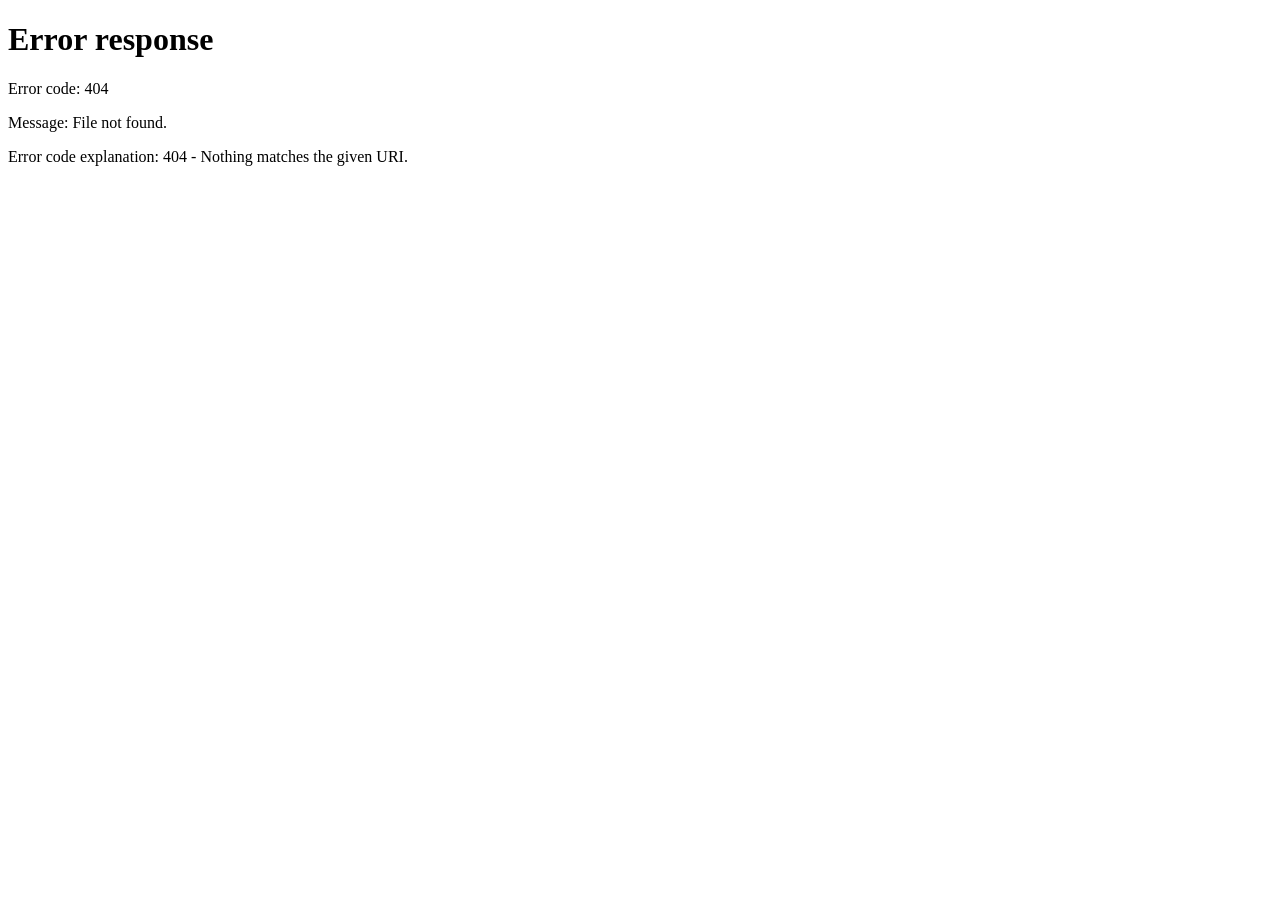
==== index.html @ 85e4d780 "ZenArt" ====
<!DOCTYPE html>
<html>
<head>
    <meta http-equiv="refresh" content="0; url=mp.html">
    <title>Redirecting...</title>
</head>

<body>
    <p>Redirecting to main page...<a href="MP.html">Click here</a></p>
</body></html>
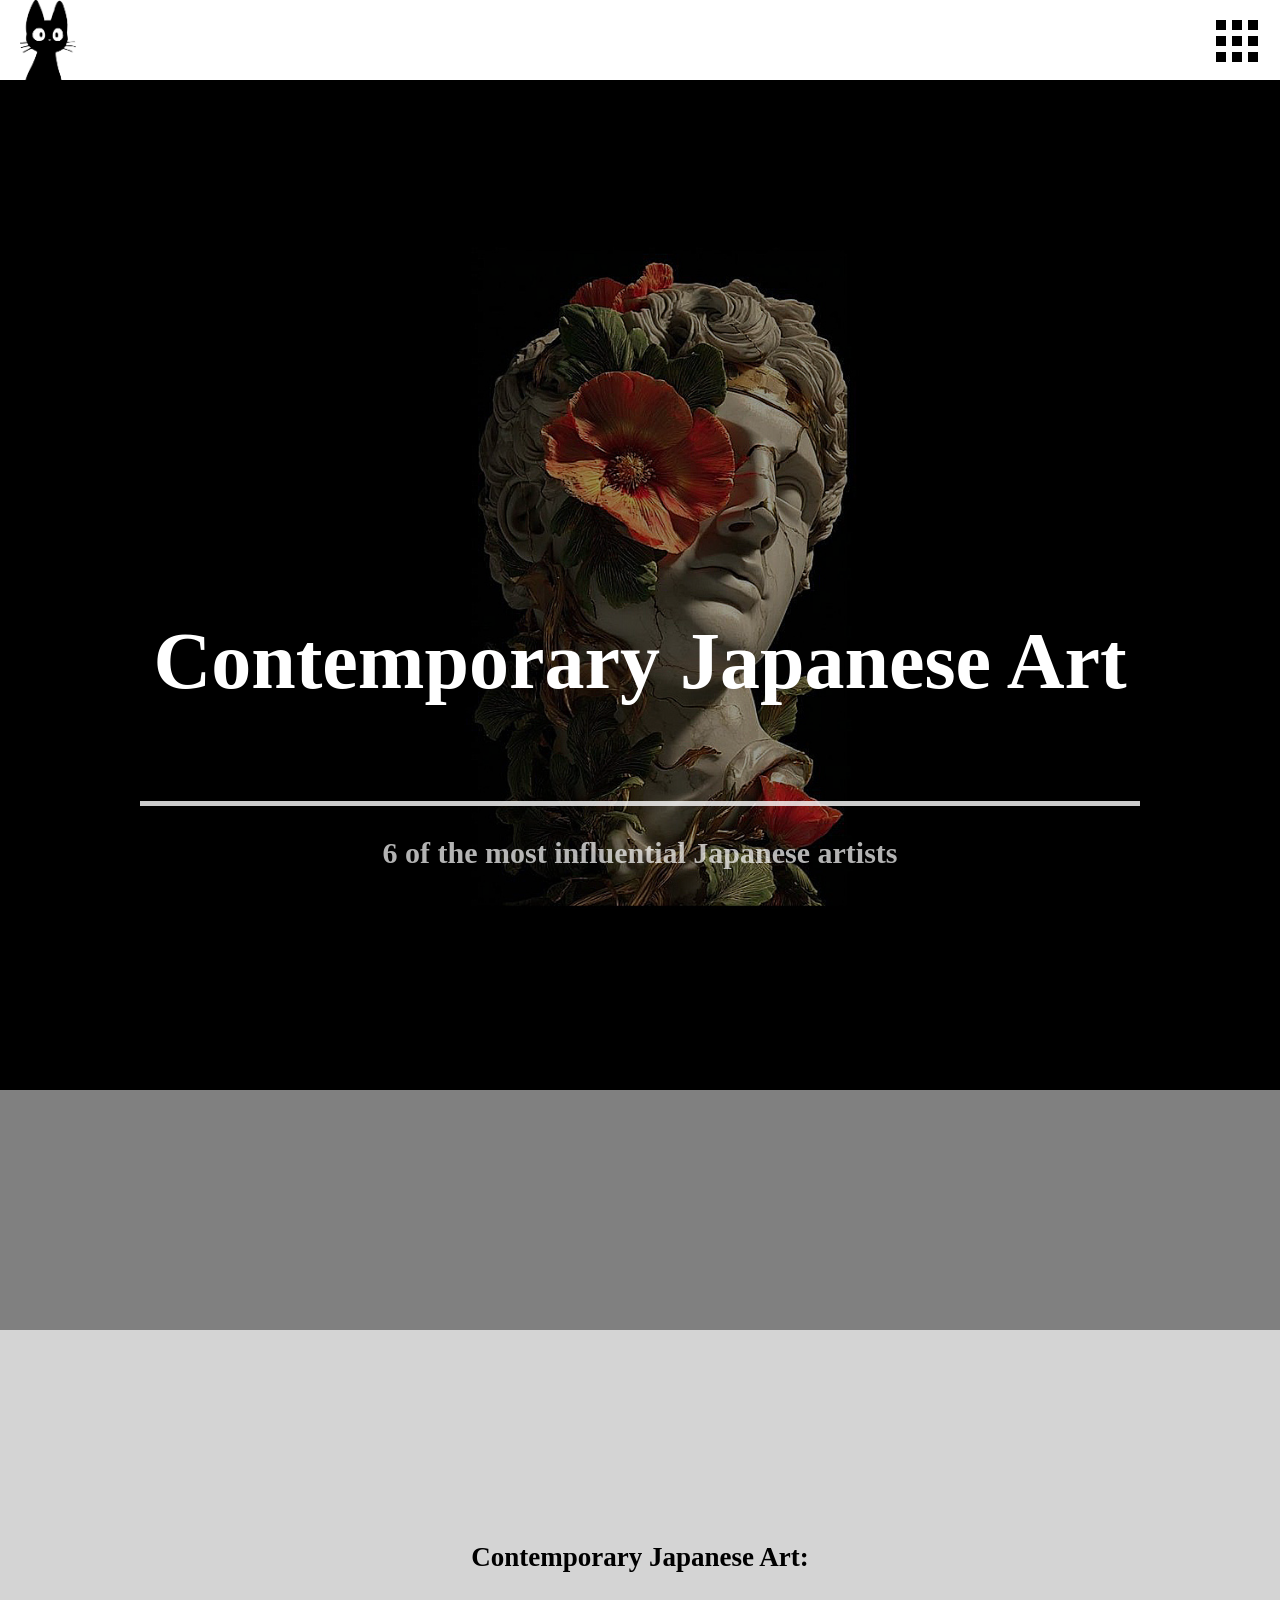
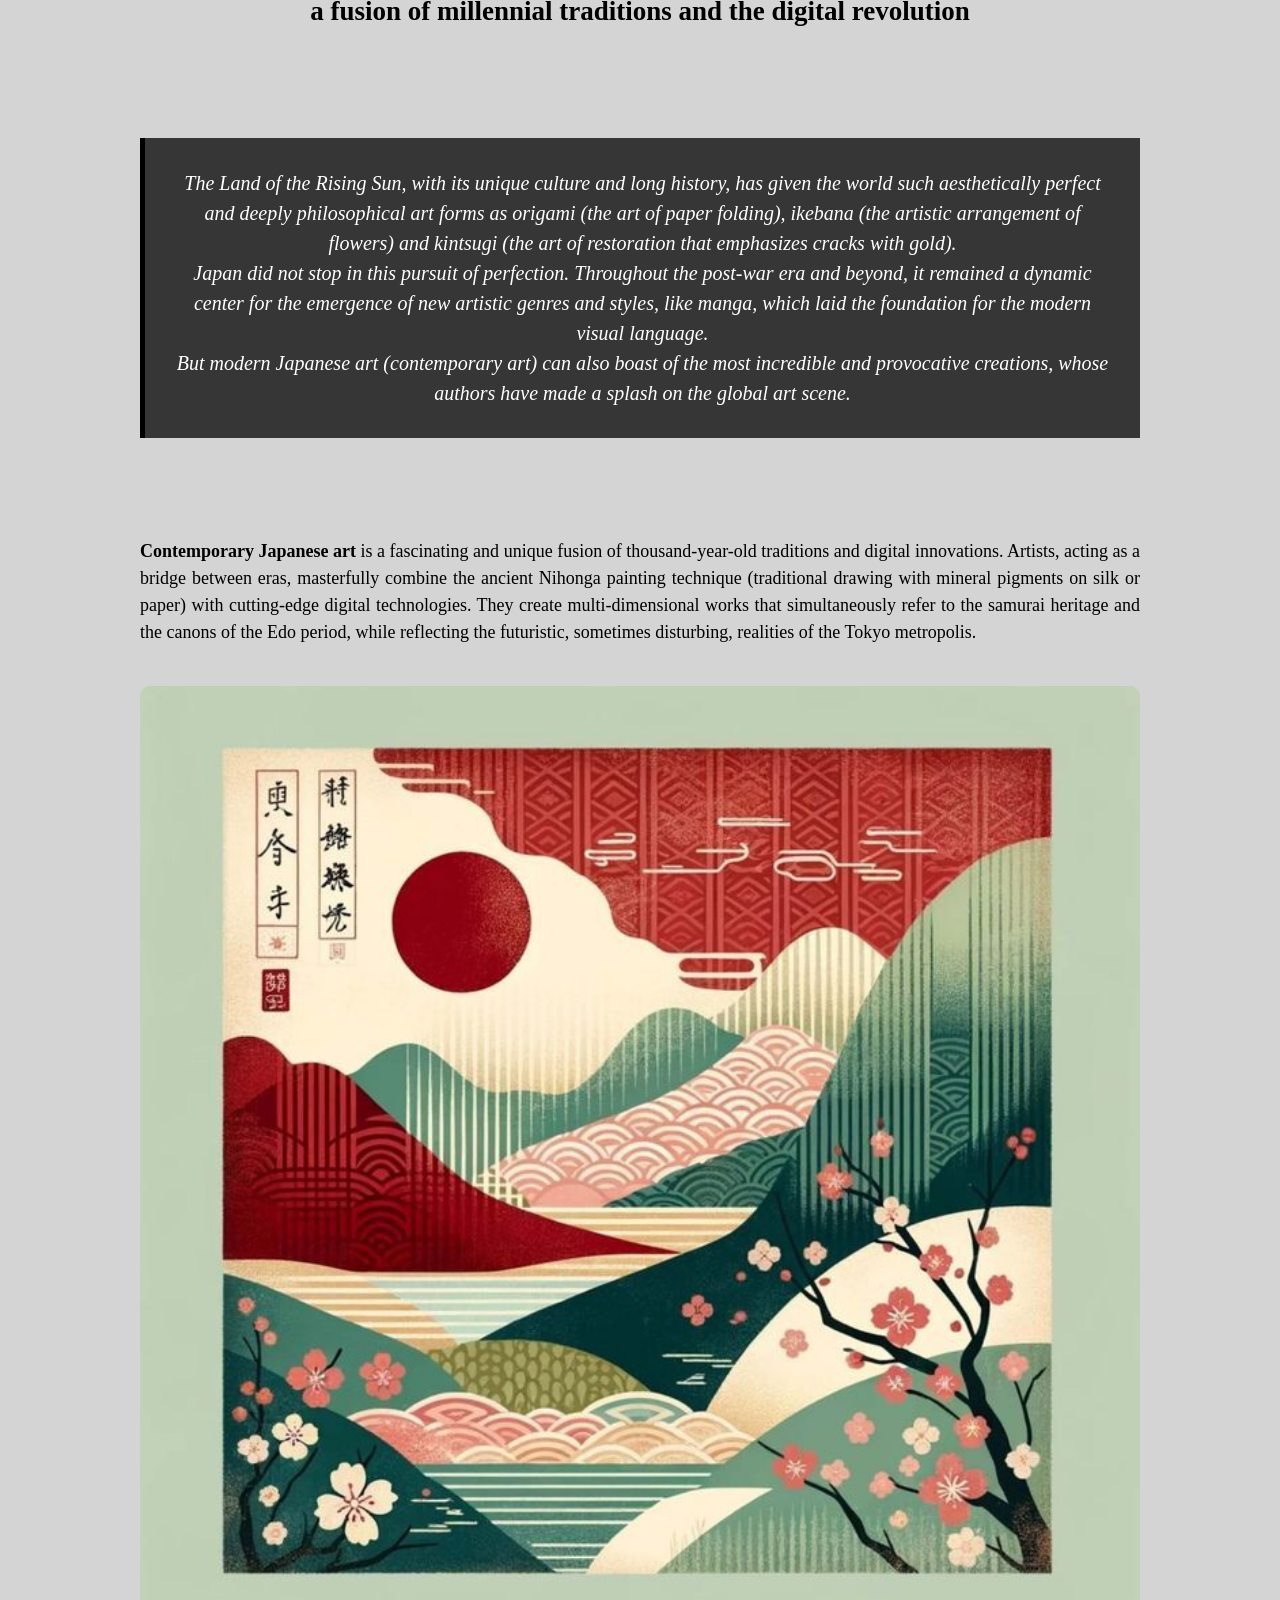
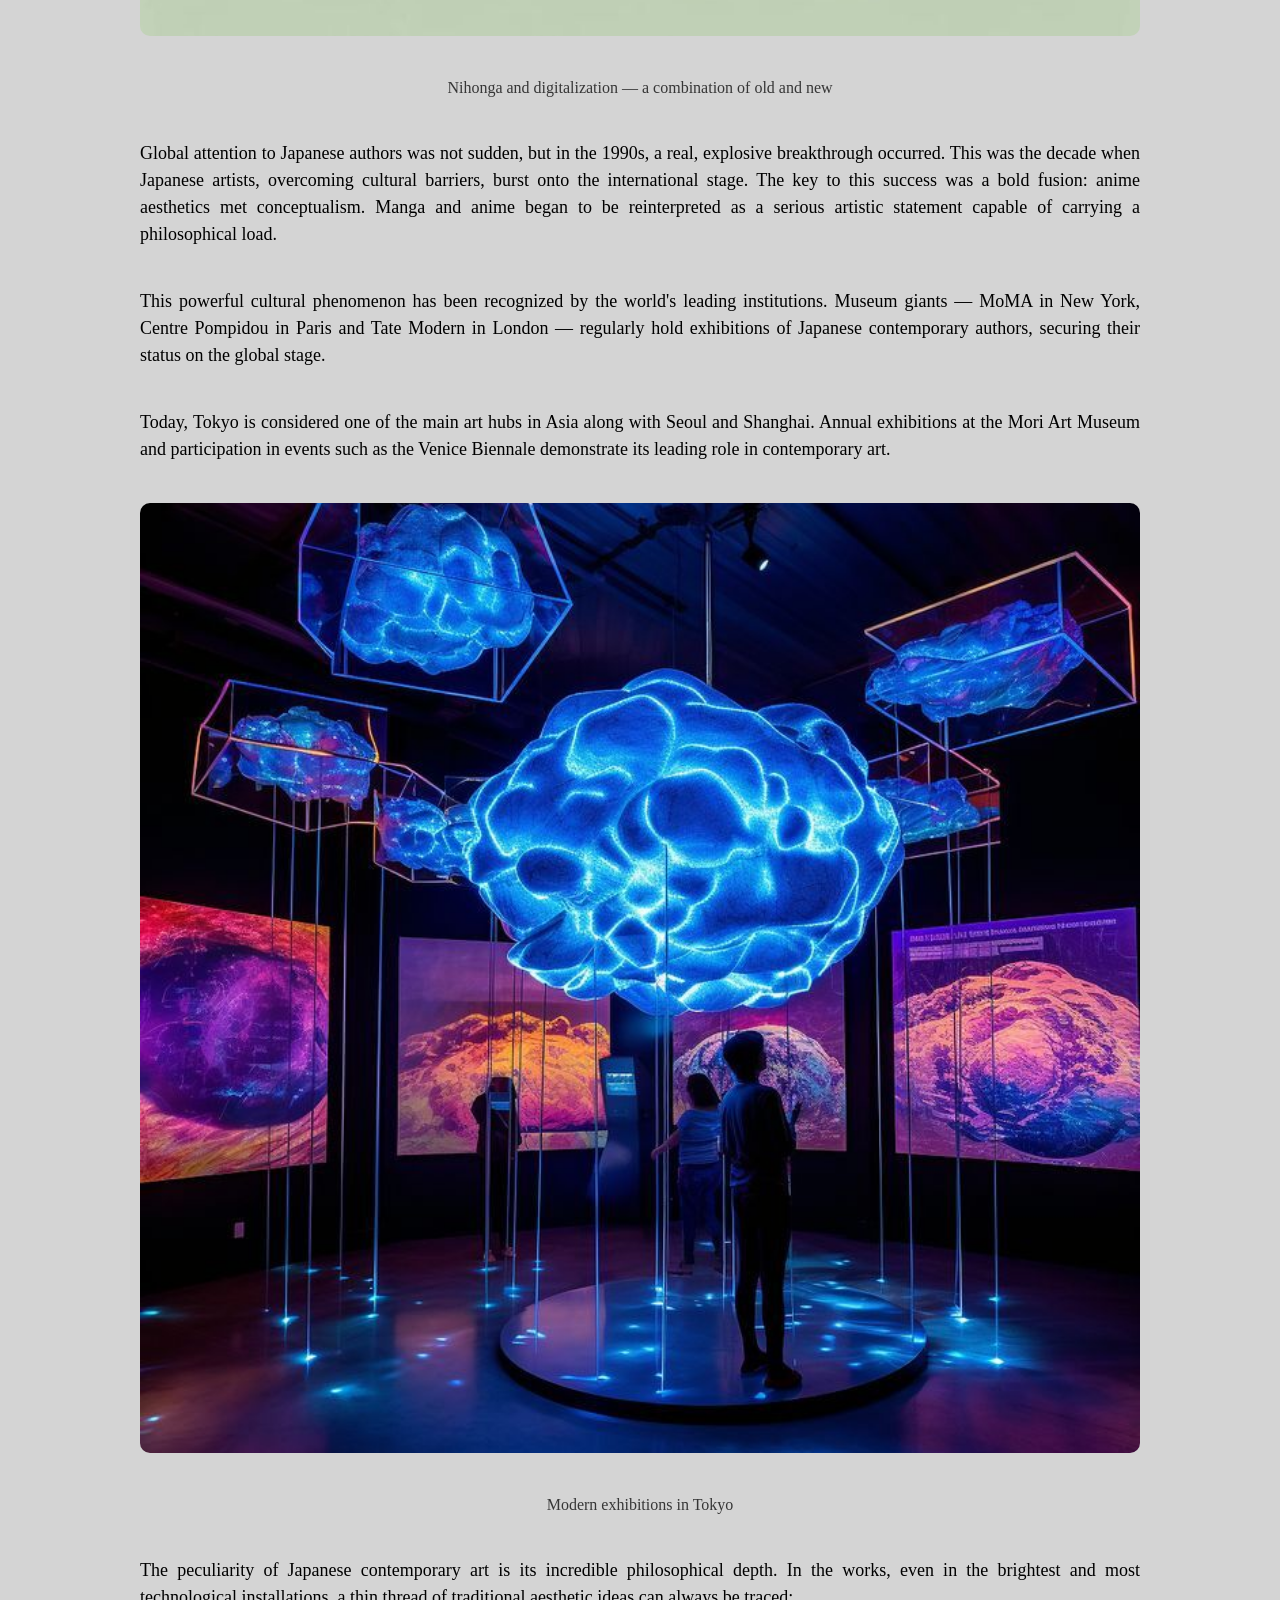
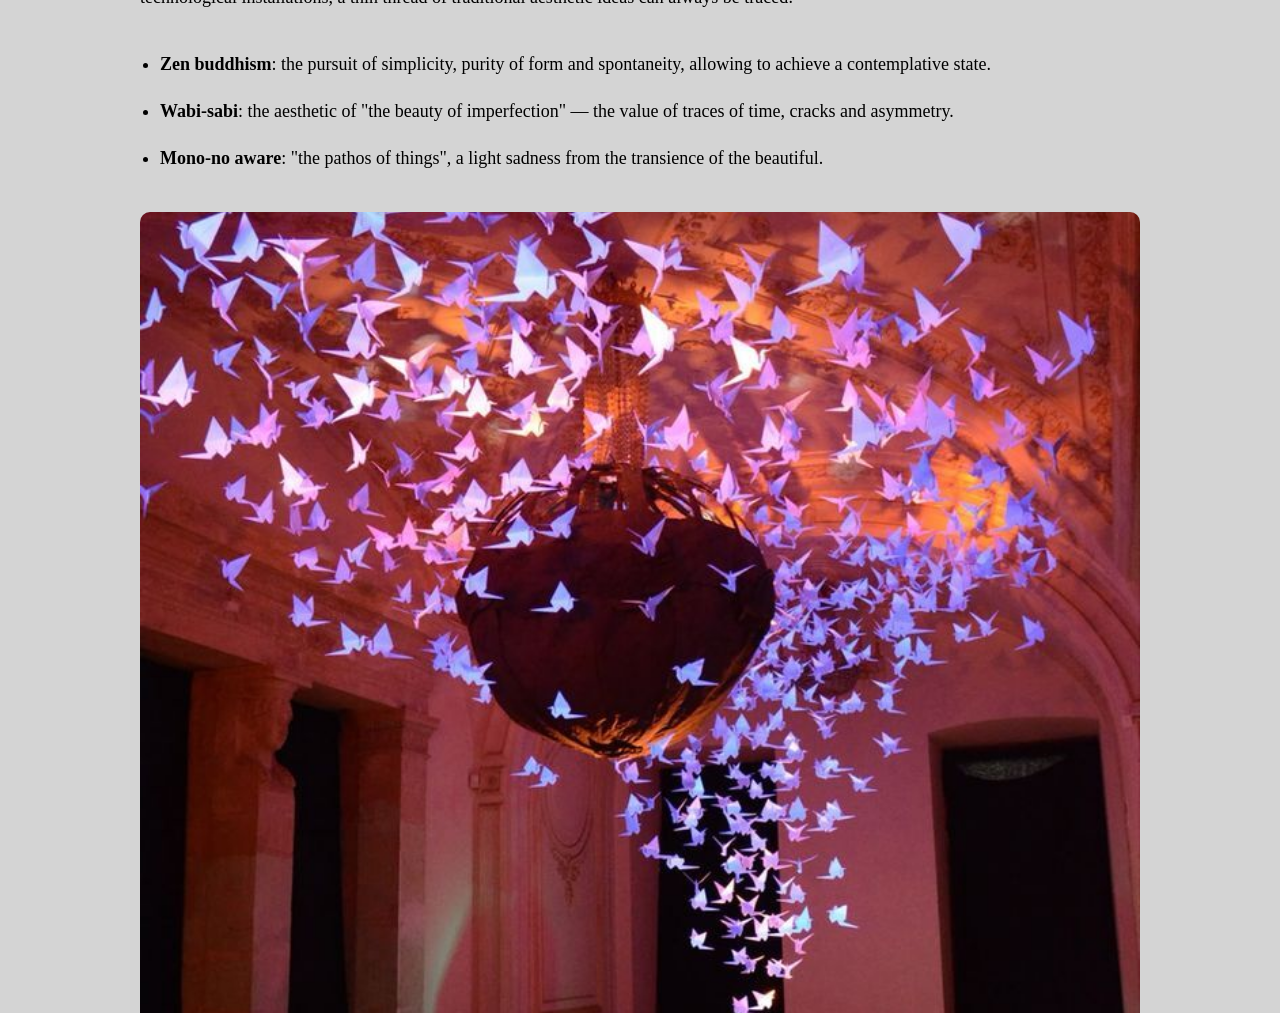
==== commit a395e9f4: "ZenArt" ====
--- a/index.html
+++ b/index.html
@@ -1,7 +1,7 @@
 <!DOCTYPE html>
 <html>
 <head>
-    <meta http-equiv="refresh" content="0; url=mp.html">
+    <meta http-equiv="refresh" content="0; url=MP.html">
     <title>Redirecting...</title>
 </head>
 
